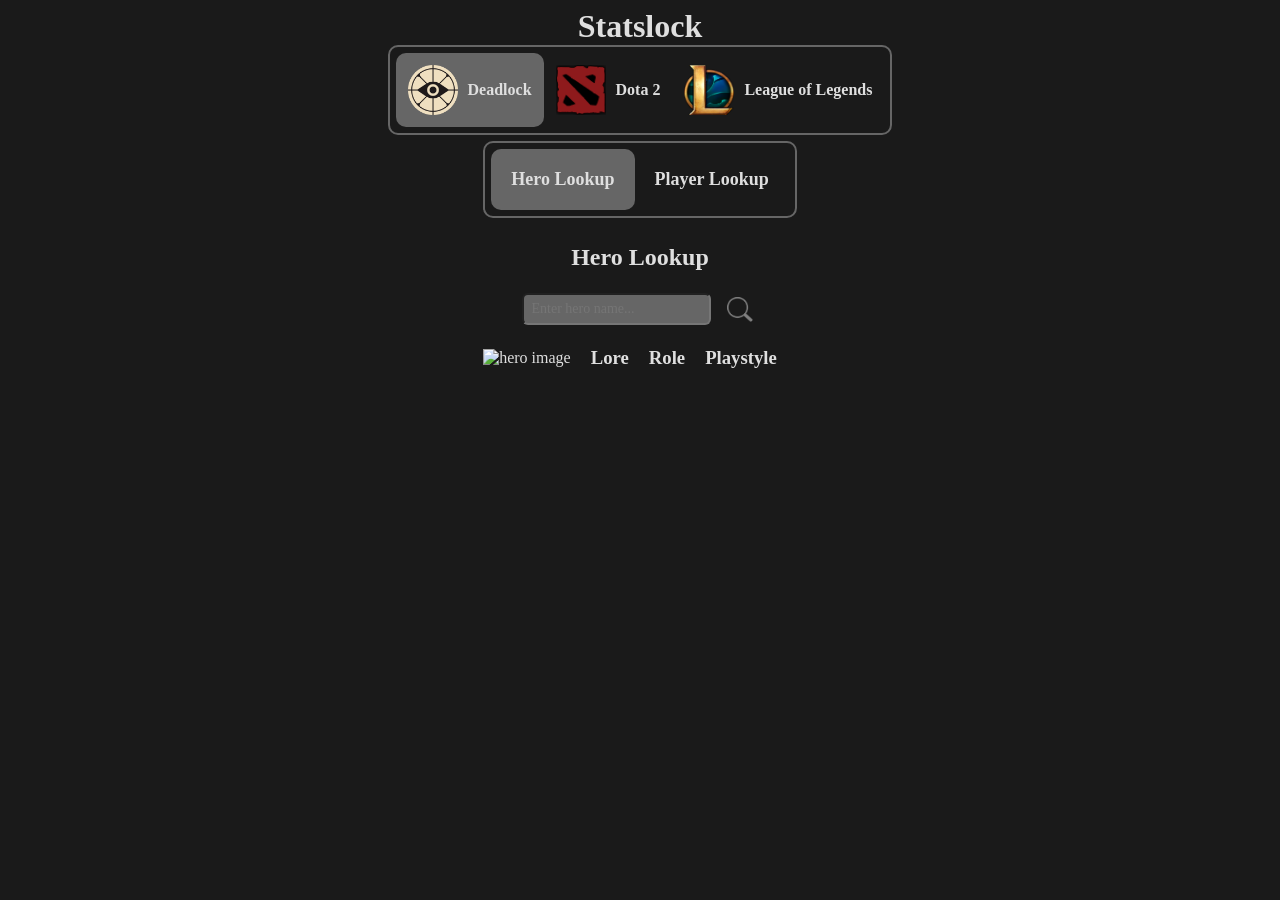
==== index.html @ 4cb61faf "javascript logic improvement and html card prep" ====
<!DOCTYPE html>
<html lang="en">

<head>
    <meta charset="UTF-8"/>
    <meta name="viewport" content="width=device-width, initial-scale=1.0"/>
    <link rel="stylesheet" href="style.css"/>
    <title>Statlock</title>
</head>

<body>
    <header>
        <h1>Statslock</h1>
        <nav id="main-nav">
            <a href="/" class="button">
                <div id="deadlock">
                    <img src="/images/deadlock_icon.png" alt="deadlock icon"/>
                    <p>Deadlock</p>
                </div>
            </a>
            <a href="/content/comingsoon.html" class="button">
                <div id="dota">
                    <img src="/images/dota2_icon.png" alt="deadlock icon"/>
                    <p>Dota 2</p>
                </div>
            </a>
            <a href="/content/comingsoon.html" class="button">
                <div id="league">
                    <img src="/images/league_icon.png" alt="deadlock icon"/>
                    <p>League of Legends</p>
                </div>
            </a>
        </nav>
        <nav id="second-nav">
            <h2 class="button" id="hero-lookup-button">Hero Lookup</h2>
            <h2 class="button" id="player-lookup-button">Player Lookup</h2>
        </nav>
    </header>

    <section id="main-content">
        <!-- js injects template here -->
    </section>

    <!-- write template for hero / player lookup parts to use for js later -->
    <template id="hero-lookup">
        <h2>Hero Lookup</h2>
        <div>
            <input type="text" id="hero-input" placeholder="Enter hero name..."/>
            <img class="button" id="search-button" src="/images/search_icon.png" alt="search icon"/>
        </div>
        <div id="card">
            <div id="card-left">
                <img id="hero-image" src="" alt="hero image"/>
                <p id="hero-name"></p>
            </div>
            <div id="card-right">
                <div>
                    <h3>Lore</h3>
                    <p id="lore-text"></p>
                </div>
                <div>
                    <h3>Role</h3>
                    <p id="role-text"></p>
                </div>
                    <h3>Playstyle</h3>
                    <p id="playstyle-text"></p>
                <div>

                </div>
            </div>
        </div>
    </template>

    <template id="player-lookup">
        <h2>Player Lookup</h2>
        <div>
            <input type="text" id="player-input" placeholder="Enter player name..."/>
            <img class="button" id="search-button" src="/images/search_icon.png" alt="search icon"/>
        </div>
        <div id="card"></div>
    </template>

    <script src="main.js"></script>
</body>

</html>
---- style.css ----
* {
    font-family: Inter;
    --global-bg-color: #1a1a1a;
    --global-text-color: #dfdfdf;
    --global-accent-color: #666666;
}

body {
    background-color: var(--global-bg-color);
    color: var(--global-text-color);
}

header {
    font-weight: bold;
    width: 100%;
    display: flex;
    flex-direction: column;
    align-items: center;
}

/* navs */
nav {
    display: flex;
    justify-content: center;
    align-items: center;
    padding: 6px;
    height: auto;
    width: fit-content;
    border: 2px solid var(--global-accent-color);
    border-radius: 10px;
    margin-bottom: 6px;
}

/* child items */
nav div {
    display: flex;
    flex-direction: row;
    align-items: center;
    justify-content: center;
    gap: 10px;
    padding: 12px;
}

#deadlock {
    background-color: var(--global-accent-color);
    border-radius: 10px;
}

h1 {
    display: flex;
    justify-content: center;
    margin: 0;
}

header img {
    width: 50px;
    height: 50px;
}

a {
    text-decoration: none;
    color: var(--global-text-color);
}

/* buttons */
h2.button {
    font-size: 18px;
    padding: 20px;
    margin: 0;
    cursor: pointer;
}

h2.button.active {
    background-color: var(--global-accent-color);
    border-radius: 10px;
    animation: click-animation 200ms ease;
}

.button {
    transition-duration: 300ms;
    border-radius: 10px;
}

.button:hover {
    background-color: #888888;
    scale: 1.1;
    border-radius: 10px;
    transition-duration: 300ms;
}

/* injected section */
section {
    display: flex;
    flex-direction: column;
    align-items: center;
}

section div {
    display: flex;
    align-items: center;
    gap: 10px;
}

section input {
    background-color: var(--global-accent-color);
    border-radius: 6px;
    height: 26px;
    min-width: 160px;
    font-size: 14px;
    color: var(--global-text-color);
}

#search-button {
    padding: 6px;
    cursor: pointer;
    width: 26px;
}

#search-button.active {
    background-color: var(--global-accent-color);
    border-radius: 10px;
    animation: click-animation 200ms ease;
}

#hero-input {
    padding-left: 8px;
    padding-right: 8px;
}

#player-input {
    padding-left: 8px;
    padding-right: 8px;
}

/* hero card */

#card {
}

#card-left {
}

#card-right {
}

@keyframes click-animation {
    0% {
        scale: auto;
    }
    50% {
        scale: 0.9;
    }
    100% {
        scale: 1;
    }
}
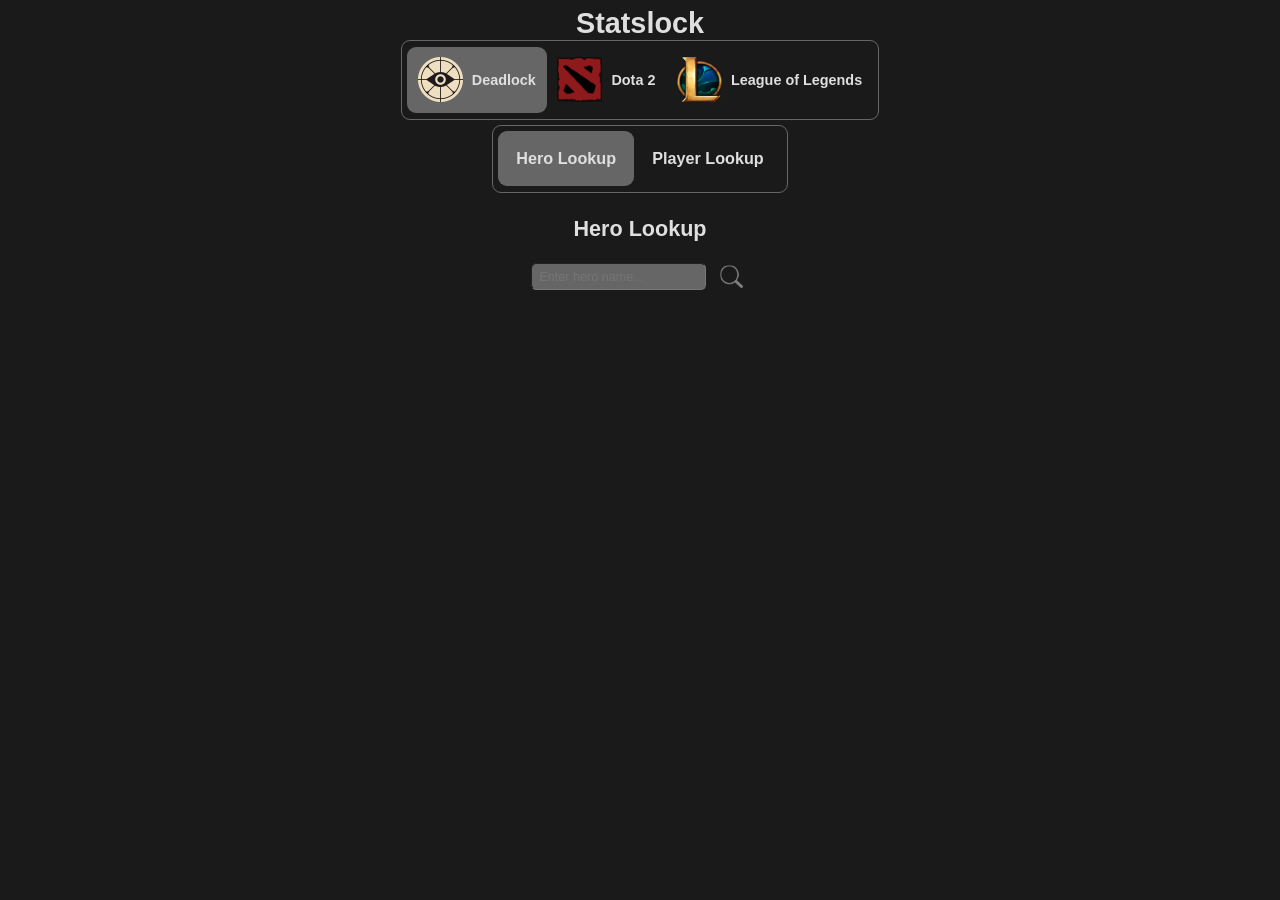
==== commit 8570b75a: "add card rendering function in js" ====
--- a/index.html
+++ b/index.html
@@ -9,7 +9,7 @@
 </head>
 
 <body>
-    <header>
+    <header class="sticky">
         <h1>Statslock</h1>
         <nav id="main-nav">
             <a href="/" class="button">
@@ -50,20 +50,20 @@
         </div>
         <div id="card">
             <div id="card-left">
-                <img id="hero-image" src="" alt="hero image"/>
-                <p id="hero-name"></p>
+                <img id="hero-image" src="" alt="hero image" style="border-radius: 10px;"/>
+                <p class="dynamic-hero-color" id="hero-name" style="margin-top: 0; font-size: 26px;">Name</p>
             </div>
             <div id="card-right">
-                <div>
-                    <h3>Lore</h3>
-                    <p id="lore-text"></p>
+                <div style="display: flex; flex-direction: column;">
+                    <h3 class="dynamic-hero-color">Lore</h3>
+                    <p id="lore-text">lorem</p>
                 </div>
-                <div>
-                    <h3>Role</h3>
-                    <p id="role-text"></p>
-                </div>
-                    <h3>Playstyle</h3>
-                    <p id="playstyle-text"></p>
+                <div style="display: flex; flex-direction: column;">
+                    <h3 class="dynamic-hero-color">Role</h3>
+                    <p id="role-text">lorema</p>
+                <div style="display: flex; flex-direction: column;">
+                    <h3 class="dynamic-hero-color">Playstyle</h3>
+                    <p id="playstyle-text">blablabla</p>
                 <div>
 
                 </div>
--- a/style.css
+++ b/style.css
@@ -1,5 +1,5 @@
 * {
-    font-family: Inter;
+    font-family: Arial, Helvetica, sans-serif;
     --global-bg-color: #1a1a1a;
     --global-text-color: #dfdfdf;
     --global-accent-color: #666666;
@@ -135,12 +135,34 @@
 /* hero card */
 
 #card {
+    display: none;
+    justify-content: center;
+    gap: 200px;
+    background-color: #333333;
+    border-radius: 10px;
+    min-width: 900px;
+    max-width: 1000px;
+    height: auto;
 }
 
 #card-left {
+    display: flex;
+    flex-direction: column;
 }
 
 #card-right {
+    display: flex;
+    flex-direction: column;
+    max-width: 30%;
+}
+
+#card h3 {
+    margin-bottom: 0;
+}
+
+#card p {
+    margin-top: 0;
+    text-align: center;
 }
 
 @keyframes click-animation {
@@ -154,3 +176,8 @@
         scale: 1;
     }
 }
+.sticky {
+    position: sticky;
+    top: 0;
+    width: 100%;
+}
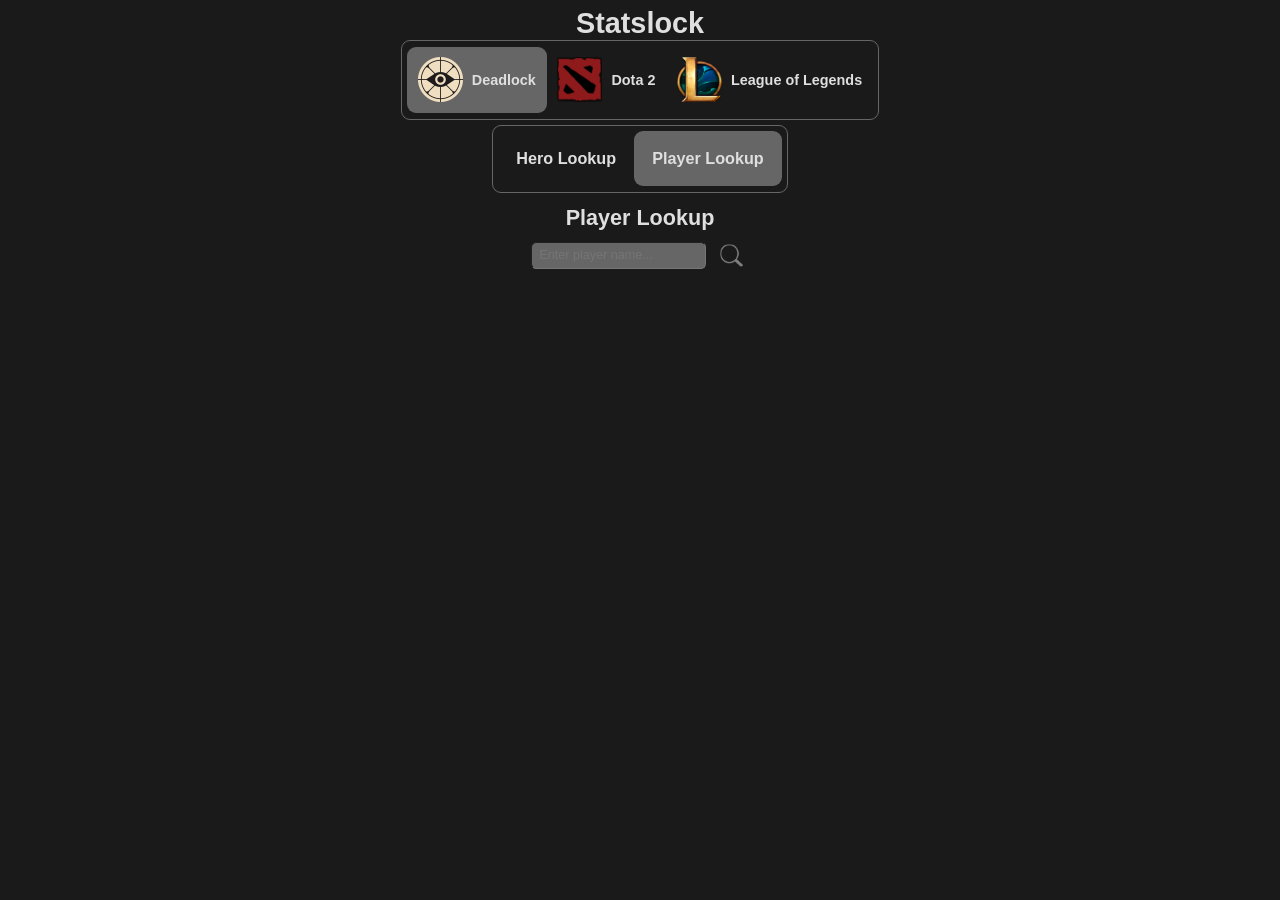
==== commit f15ac03d: "add player history lookup functionality (big commit)" ====
--- a/index.html
+++ b/index.html
@@ -61,11 +61,10 @@
                 <div style="display: flex; flex-direction: column;">
                     <h3 class="dynamic-hero-color">Role</h3>
                     <p id="role-text">lorema</p>
+                </div>
                 <div style="display: flex; flex-direction: column;">
                     <h3 class="dynamic-hero-color">Playstyle</h3>
                     <p id="playstyle-text">blablabla</p>
-                <div>
-
                 </div>
             </div>
         </div>
@@ -77,7 +76,32 @@
             <input type="text" id="player-input" placeholder="Enter player name..."/>
             <img class="button" id="search-button" src="/images/search_icon.png" alt="search icon"/>
         </div>
-        <div id="card"></div>
+        <div id="history">
+            <!-- js injects each match here -->
+        </div>
+    </template>
+
+    <template id="match-template">
+        <div class="match">
+            <div>
+                <p class="match-type"></p>
+                <p class="days-after-played"></p>
+                <p class="match-id"></p>
+                <p class="match-result"></p>
+                <p class="match-length"></p>
+            </div>
+            <div>
+                <img src="" alt="hero" class="hero-image-player"/>
+                <p class="hero-level"></p>
+                <p class="kda"></p>
+                <p class="kda-average"></p>
+            </div>
+            <div>
+                <p class="souls"></p>
+                <p class="last-hits"></p>
+                <p class="denies"></p>
+            </div>
+        </div>
     </template>
 
     <script src="main.js"></script>
--- a/style.css
+++ b/style.css
@@ -50,6 +50,10 @@
     display: flex;
     justify-content: center;
     margin: 0;
+}
+
+h2 {
+    margin: 8px;
 }
 
 header img {
@@ -137,12 +141,12 @@
 #card {
     display: none;
     justify-content: center;
-    gap: 200px;
+    gap: 100px;
     background-color: #333333;
     border-radius: 10px;
-    min-width: 900px;
     max-width: 1000px;
     height: auto;
+    padding: 56px;
 }
 
 #card-left {
@@ -153,7 +157,6 @@
 #card-right {
     display: flex;
     flex-direction: column;
-    max-width: 30%;
 }
 
 #card h3 {
@@ -164,6 +167,43 @@
     margin-top: 0;
     text-align: center;
 }
+
+
+/* match history */
+
+#history {
+    display: none;
+    flex-direction: column;
+    justify-content: center;
+    border-radius: 10px;
+    height: auto;
+}
+
+.match {
+    display: flex;
+    justify-content: center;
+    background-color: #333333;
+    max-width: 900px;
+    padding: 40px;
+    border-radius: 10px;
+    max-width: 1000px;
+    min-width: 500px;
+}
+
+.match div {
+    display: flex;
+    flex-direction: column;
+}
+
+.match p {
+    margin: 0;
+}
+
+.match-result {
+    font-weight: bold;
+}
+
+/* animations */
 
 @keyframes click-animation {
     0% {
@@ -180,4 +220,23 @@
     position: sticky;
     top: 0;
     width: 100%;
+}
+
+
+
+
+/* mobile */
+@media (max-width: 800px) {
+    #main-nav {
+        flex-direction: column;
+    }
+
+    #card {
+        flex-direction: column;
+        gap: 0px;
+        max-width: 100%;
+    }
+    .sticky {
+        position: unset;
+    }
 }
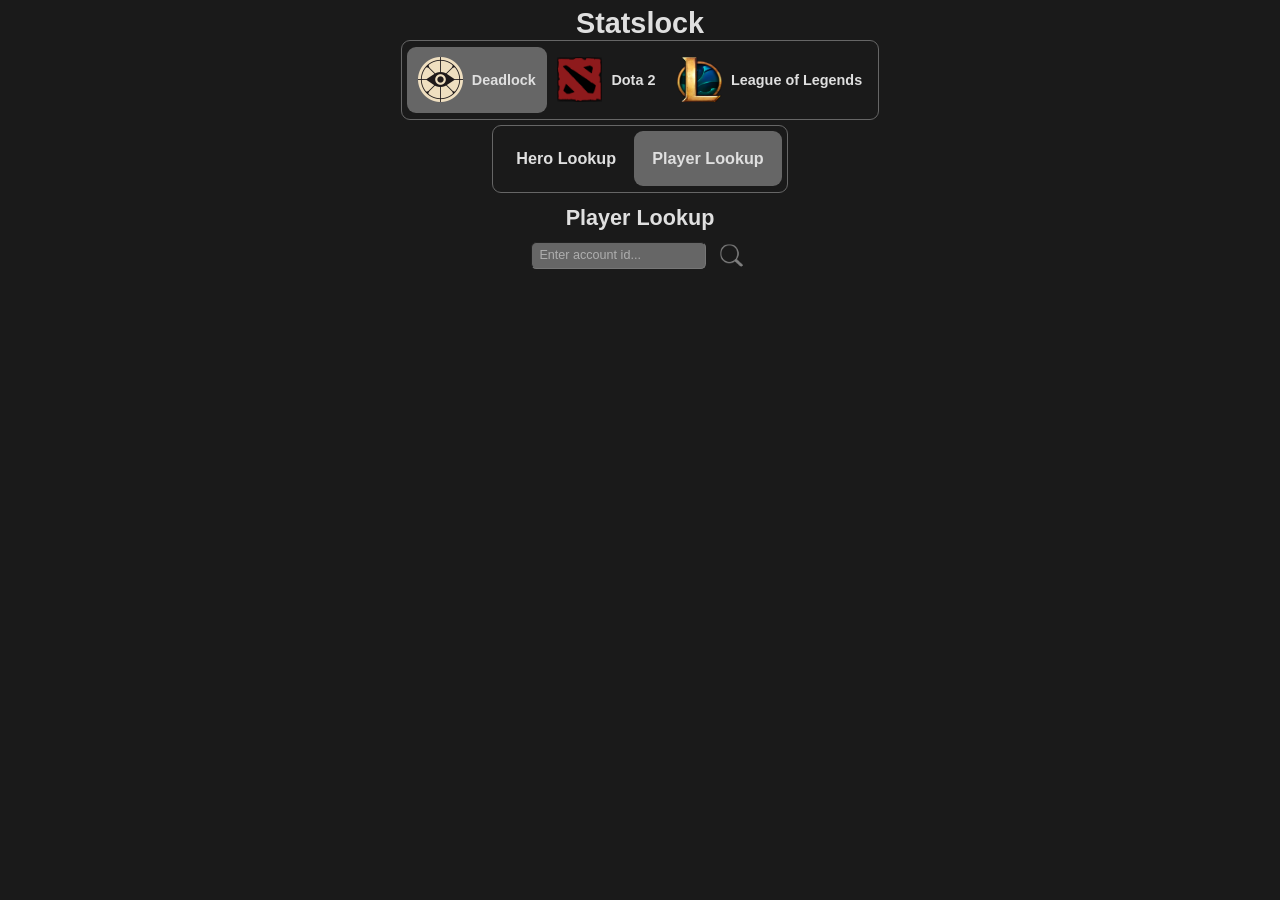
==== commit 812c1192: "change text to require steam account id (because i dont have steam web api)" ====
--- a/index.html
+++ b/index.html
@@ -14,19 +14,19 @@
         <nav id="main-nav">
             <a href="/" class="button">
                 <div id="deadlock">
-                    <img src="/images/deadlock_icon.png" alt="deadlock icon"/>
+                    <img src="images/deadlock_icon.png" alt="deadlock icon"/>
                     <p>Deadlock</p>
                 </div>
             </a>
             <a href="/content/comingsoon.html" class="button">
                 <div id="dota">
-                    <img src="/images/dota2_icon.png" alt="deadlock icon"/>
+                    <img src="images/dota2_icon.png" alt="deadlock icon"/>
                     <p>Dota 2</p>
                 </div>
             </a>
             <a href="/content/comingsoon.html" class="button">
                 <div id="league">
-                    <img src="/images/league_icon.png" alt="deadlock icon"/>
+                    <img src="images/league_icon.png" alt="deadlock icon"/>
                     <p>League of Legends</p>
                 </div>
             </a>
@@ -46,7 +46,7 @@
         <h2>Hero Lookup</h2>
         <div>
             <input type="text" id="hero-input" placeholder="Enter hero name..."/>
-            <img class="button" id="search-button" src="/images/search_icon.png" alt="search icon"/>
+            <img class="button" id="search-button" src="images/search_icon.png" alt="search icon"/>
         </div>
         <div id="card">
             <div id="card-left">
@@ -73,8 +73,8 @@
     <template id="player-lookup">
         <h2>Player Lookup</h2>
         <div>
-            <input type="text" id="player-input" placeholder="Enter player name..."/>
-            <img class="button" id="search-button" src="/images/search_icon.png" alt="search icon"/>
+            <input type="text" id="player-input" placeholder="Enter account id..."/>
+            <img class="button" id="search-button" src="images/search_icon.png" alt="search icon"/>
         </div>
         <div id="history">
             <!-- js injects each match here -->
--- a/style.css
+++ b/style.css
@@ -203,6 +203,12 @@
     font-weight: bold;
 }
 
+
+input::placeholder {
+    color: var(--global-text-color);
+    opacity: 0.6;
+}
+
 /* animations */
 
 @keyframes click-animation {
@@ -216,11 +222,11 @@
         scale: 1;
     }
 }
-.sticky {
+/* .sticky {
     position: sticky;
     top: 0;
     width: 100%;
-}
+} */
 
 
 
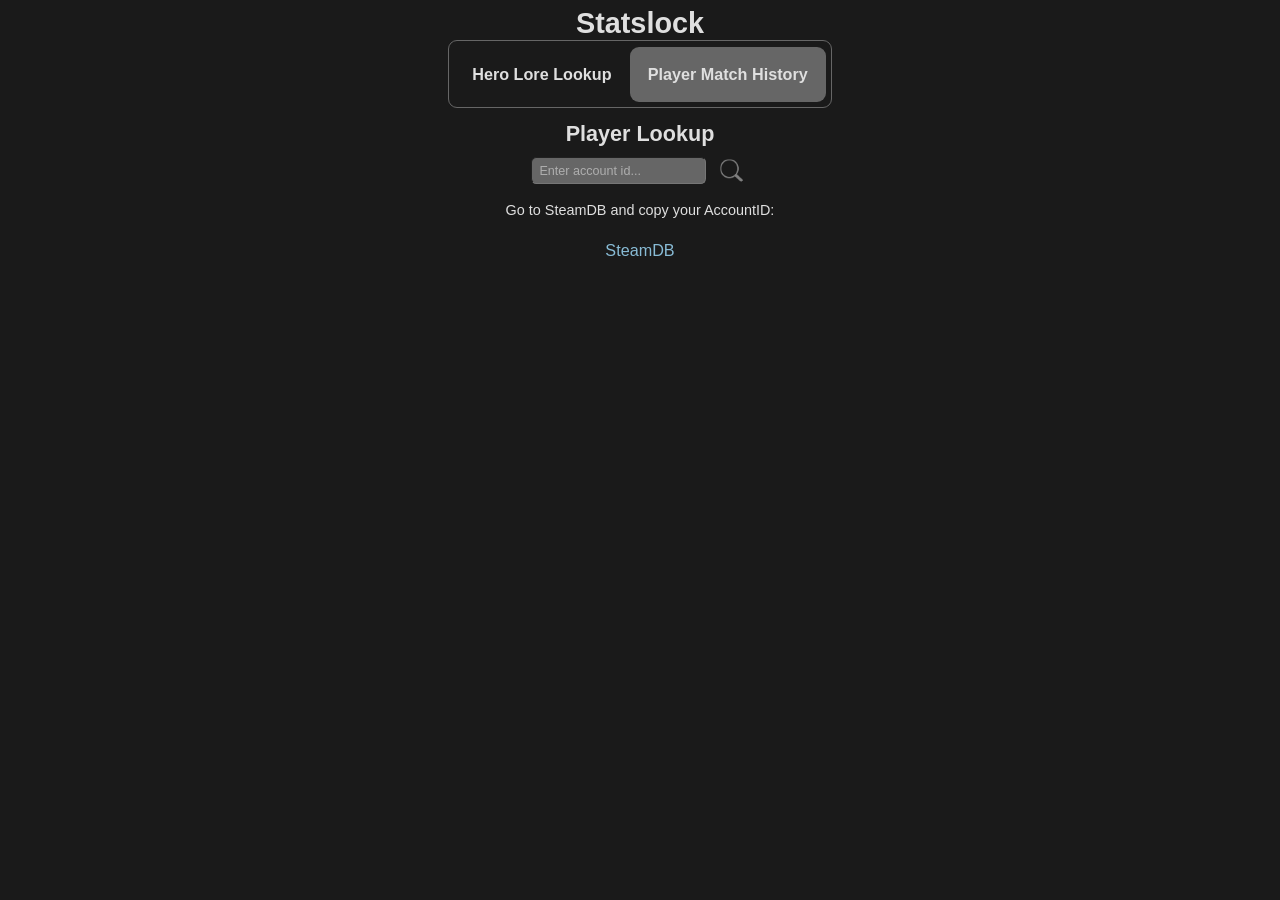
==== commit df16486e: "html/css cleanup" ====
--- a/index.html
+++ b/index.html
@@ -11,7 +11,7 @@
 <body>
     <header class="sticky">
         <h1>Statslock</h1>
-        <nav id="main-nav">
+        <!-- <nav id="main-nav">
             <a href="/" class="button">
                 <div id="deadlock">
                     <img src="images/deadlock_icon.png" alt="deadlock icon"/>
@@ -30,10 +30,10 @@
                     <p>League of Legends</p>
                 </div>
             </a>
-        </nav>
+        </nav> -->
         <nav id="second-nav">
-            <h2 class="button" id="hero-lookup-button">Hero Lookup</h2>
-            <h2 class="button" id="player-lookup-button">Player Lookup</h2>
+            <h2 class="button" id="hero-lookup-button">Hero Lore Lookup</h2>
+            <h2 class="button" id="player-lookup-button">Player Match History</h2>
         </nav>
     </header>
 
@@ -77,6 +77,8 @@
             <img class="button" id="search-button" src="images/search_icon.png" alt="search icon"/>
         </div>
         <div id="history">
+            <p>Go to SteamDB and copy your AccountID:</p>
+            <a href="https://steamdb.info/calculator/" style="color: #88bbd5; font-size: 18px;">SteamDB</a>
             <!-- js injects each match here -->
         </div>
     </template>
--- a/style.css
+++ b/style.css
@@ -172,7 +172,7 @@
 /* match history */
 
 #history {
-    display: none;
+    display: flex;
     flex-direction: column;
     justify-content: center;
     border-radius: 10px;
@@ -181,7 +181,7 @@
 
 .match {
     display: flex;
-    justify-content: center;
+    justify-content: space-around;
     background-color: #333333;
     max-width: 900px;
     padding: 40px;
